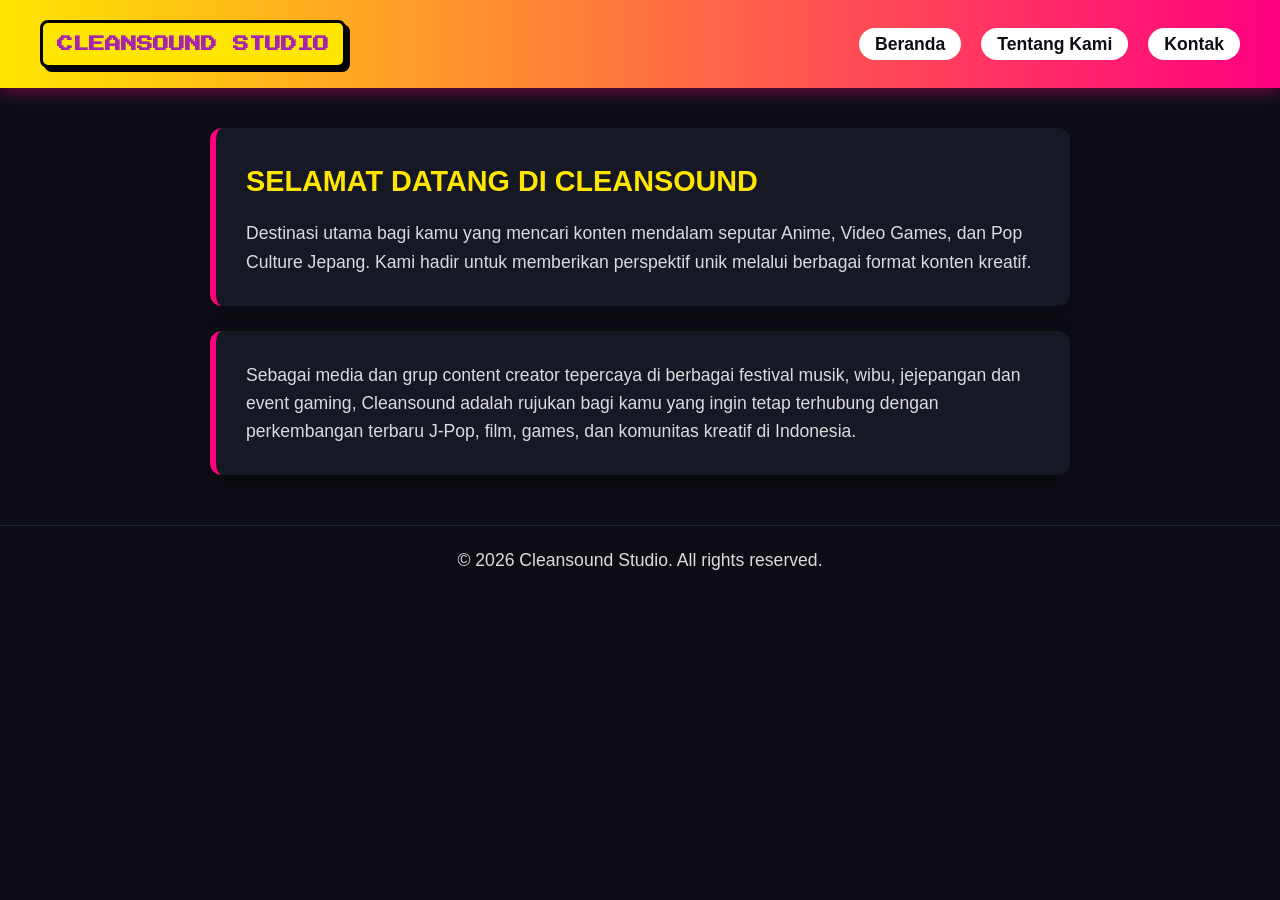
==== index.html @ 7ad92033 "Cleansound Studio profile" ====
<!DOCTYPE html>
<html lang="id">
<head>
    <meta charset="UTF-8">
    <meta name="viewport" content="width=device-width, initial-scale=1.0">
    <title>Beranda - Cleansound Studio</title>
    <link rel="preconnect" href="https://fonts.googleapis.com">
    <link rel="preconnect" href="https://fonts.gstatic.com" crossorigin>
    <link href="https://fonts.googleapis.com/css2?family=Press+Start+2P&display=swap" rel="stylesheet">
    <link rel="stylesheet" href="style.css">
</head>
<body>
    <header>
        <h1>CLEANSOUND STUDIO</h1>
        <nav>
            <ul>
                <li><a href="index.html">Beranda</a></li>
                <li><a href="about.html">Tentang Kami</a></li>
                <li><a href="contact.html">Kontak</a></li>
            </ul>
        </nav>
    </header>

    <main>
        <section class="hero">
            <h2>Selamat Datang di Cleansound</h2>
            <p>Destinasi utama bagi kamu yang mencari konten mendalam seputar Anime, Video Games, dan Pop Culture Jepang. Kami hadir untuk memberikan perspektif unik melalui berbagai format konten kreatif.</p>
        </section>

        <section class="summary">
            <p>Sebagai media dan grup content creator tepercaya di berbagai festival musik, wibu, jejepangan dan event gaming, Cleansound adalah rujukan bagi kamu yang ingin tetap terhubung dengan perkembangan terbaru J-Pop, film, games, dan komunitas kreatif di Indonesia.</p>
        </section>
    </main>

    <footer>
        <p>&copy; 2026 Cleansound Studio. All rights reserved.</p>
    </footer>
</body>
</html>
---- style.css ----
/* Reset Basic */
* {
    margin: 0;
    padding: 0;
    box-sizing: border-box;
}

body {
    background-color: #0d0e15;
    color: #ffffff;
    font-family: 'Segoe UI', Tahoma, Geneva, Verdana, sans-serif;
    line-height: 1.6;
}

/* Header & Navbar */
header {
    background: linear-gradient(90deg, #ffe600, #ff007f);
    padding: 20px 40px;
    display: flex;
    justify-content: space-between;
    align-items: center;
    box-shadow: 0 4px 15px rgba(255, 0, 127, 0.4);
}

/* Judul Gaya Pixel Retro */
header h1 {
    font-family: 'Press Start 2P', monospace;
    color: #a824b0;
    font-size: 1rem;
    text-transform: uppercase;
    background: #ffe600;
    padding: 10px 14px;
    border-radius: 8px;
    border: 3px solid #000000;
    box-shadow: 4px 4px 0px #000000;
    line-height: 1.4;
}

nav ul {
    display: flex;
    list-style: none;
    gap: 20px;
}

nav a {
    color: #0d0e15;
    text-decoration: none;
    font-weight: bold;
    font-size: 1.1rem;
    padding: 6px 16px;
    border-radius: 20px;
    background: #ffffff;
    transition: all 0.3s ease;
}

nav a:hover {
    background: #6b11ff;
    color: #ffe600;
    transform: translateY(-2px);
}

/* Main Content */
main {
    max-width: 900px;
    margin: 40px auto;
    padding: 0 20px;
}

.hero, .summary, .services, .social-links {
    background-color: #161824;
    padding: 30px;
    border-radius: 12px;
    margin-bottom: 25px;
    border-left: 6px solid #ff007f;
    box-shadow: 0 6px 20px rgba(0,0,0,0.3);
}

h2 {
    color: #ffe600;
    font-size: 1.8rem;
    margin-bottom: 15px;
    text-transform: uppercase;
}

p {
    color: #dcdcdc;
    font-size: 1.1rem;
}

/* Cards (Halaman About) */
.card-container {
    display: grid;
    grid-template-columns: repeat(auto-fit, minmax(220px, 1fr));
    gap: 20px;
    margin-top: 20px;
}

.card {
    background-color: #212436;
    padding: 20px;
    border-radius: 10px;
    border: 2px solid #6b11ff;
    transition: transform 0.3s ease, border-color 0.3s ease;
}

.card:hover {
    transform: translateY(-5px);
    border-color: #ffe600;
}

.card h3 {
    color: #ff007f;
    margin-bottom: 10px;
    font-size: 1.3rem;
}

/* Social Links (Halaman Contact) */
.links {
    list-style: none;
    margin-top: 15px;
}

.links li {
    background: #212436;
    margin-bottom: 12px;
    padding: 12px 20px;
    border-radius: 8px;
    font-size: 1.1rem;
    border-left: 4px solid #ffe600;
}

.links a {
    color: #ff007f;
    text-decoration: none;
    font-weight: bold;
    margin-left: 8px;
}

.links a:hover {
    color: #ffe600;
    text-decoration: underline;
}

/* Footer */
footer {
    text-align: center;
    padding: 20px;
    color: #888;
    border-top: 1px solid #212436;
    margin-top: 50px;
}
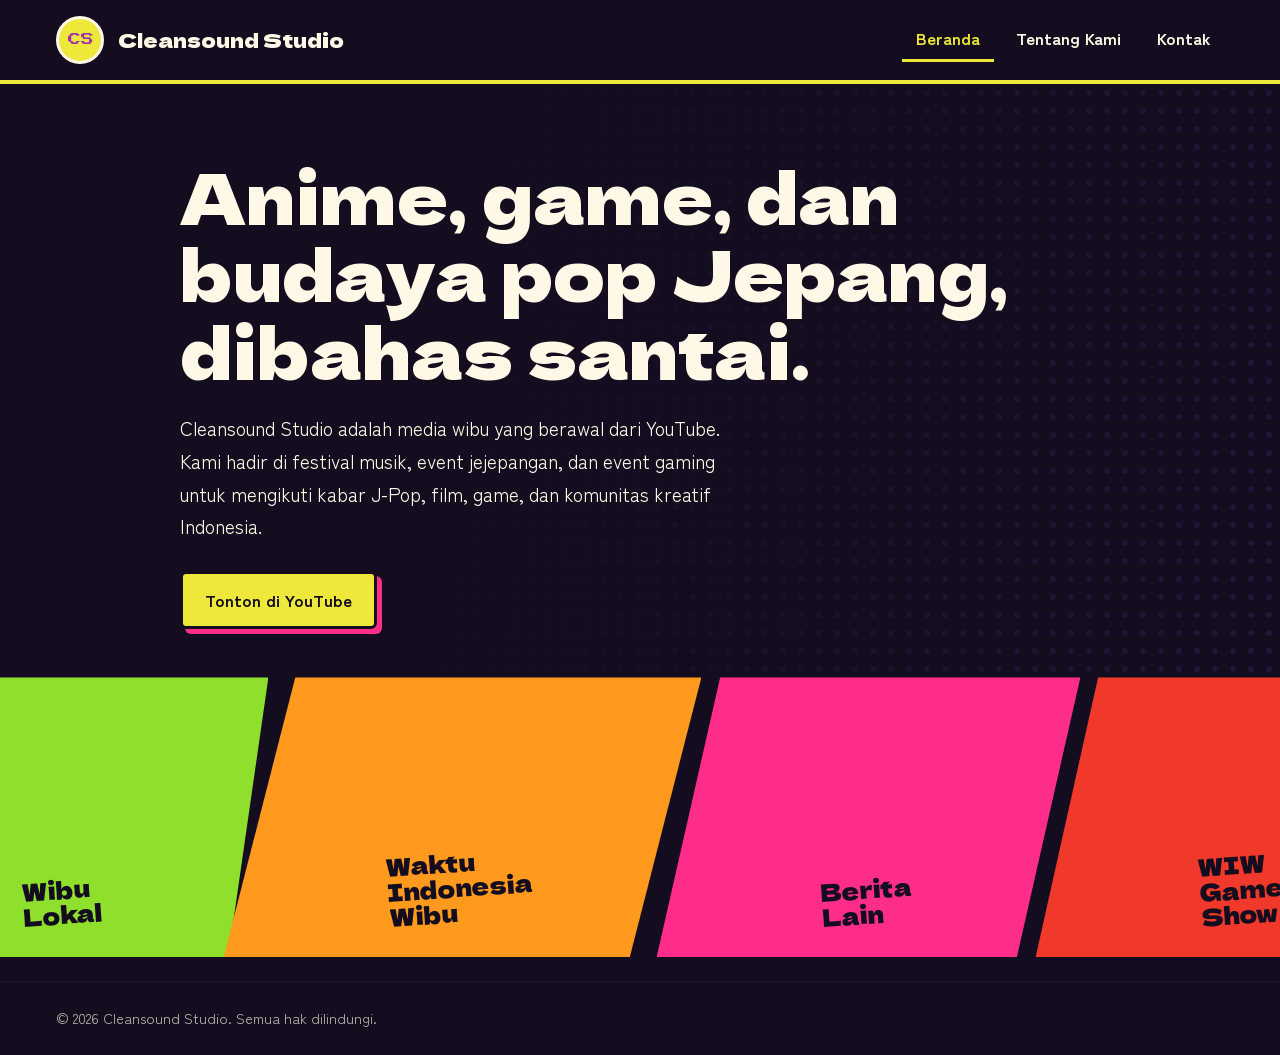
==== commit c87ebf90: "update tampilan" ====
--- a/index.html
+++ b/index.html
@@ -1,39 +1,51 @@
 <!DOCTYPE html>
 <html lang="id">
 <head>
-    <meta charset="UTF-8">
-    <meta name="viewport" content="width=device-width, initial-scale=1.0">
-    <title>Beranda - Cleansound Studio</title>
-    <link rel="preconnect" href="https://fonts.googleapis.com">
-    <link rel="preconnect" href="https://fonts.gstatic.com" crossorigin>
-    <link href="https://fonts.googleapis.com/css2?family=Press+Start+2P&display=swap" rel="stylesheet">
-    <link rel="stylesheet" href="style.css">
+  <meta charset="UTF-8">
+  <meta name="viewport" content="width=device-width, initial-scale=1.0">
+  <title>Beranda - Cleansound Studio</title>
+  <link rel="preconnect" href="https://fonts.googleapis.com">
+  <link rel="preconnect" href="https://fonts.gstatic.com" crossorigin>
+  <link href="https://fonts.googleapis.com/css2?family=Dela+Gothic+One&family=Press+Start+2P&family=Zen+Kaku+Gothic+New:wght@400;700&display=swap" rel="stylesheet">
+  <link rel="stylesheet" href="style.css">
 </head>
 <body>
-    <header>
-        <h1>CLEANSOUND STUDIO</h1>
-        <nav>
-            <ul>
-                <li><a href="index.html">Beranda</a></li>
-                <li><a href="about.html">Tentang Kami</a></li>
-                <li><a href="contact.html">Kontak</a></li>
-            </ul>
-        </nav>
-    </header>
+  <header class="site-header">
+    <a class="brand" href="index.html">
+      <span class="mark" aria-hidden="true">CS</span>
+      <span class="brand-name">Cleansound Studio</span>
+    </a>
+    <nav class="site-nav" aria-label="Navigasi utama">
+      <ul>
+        <li><a href="index.html" aria-current="page">Beranda</a></li>
+        <li><a href="about.html">Tentang Kami</a></li>
+        <li><a href="contact.html">Kontak</a></li>
+      </ul>
+    </nav>
+  </header>
 
-    <main>
-        <section class="hero">
-            <h2>Selamat Datang di Cleansound</h2>
-            <p>Destinasi utama bagi kamu yang mencari konten mendalam seputar Anime, Video Games, dan Pop Culture Jepang. Kami hadir untuk memberikan perspektif unik melalui berbagai format konten kreatif.</p>
-        </section>
+  <main>
+    <section class="hero">
+      <div class="wrap">
+        <h1>Anime, game, dan budaya pop Jepang, dibahas santai.</h1>
+        <p>Cleansound Studio adalah media wibu yang berawal dari YouTube. Kami hadir di festival musik, event jejepangan, dan event gaming untuk mengikuti kabar J-Pop, film, game, dan komunitas kreatif Indonesia.</p>
+        <div class="actions">
+          <a class="btn" href="https://youtube.com/@cleansound" target="_blank" rel="noopener noreferrer">Tonton di YouTube</a>
+        </div>
+      </div>
+    </section>
 
-        <section class="summary">
-            <p>Sebagai media dan grup content creator tepercaya di berbagai festival musik, wibu, jejepangan dan event gaming, Cleansound adalah rujukan bagi kamu yang ingin tetap terhubung dengan perkembangan terbaru J-Pop, film, games, dan komunitas kreatif di Indonesia.</p>
-        </section>
-    </main>
+    <div class="panels" role="list" aria-label="Program Cleansound">
+      <div class="panel p-lime" role="listitem"><span>Wibu Lokal</span></div>
+      <div class="panel p-orange" role="listitem"><span>Waktu Indonesia Wibu</span></div>
+      <div class="panel p-pink" role="listitem"><span>Berita Lain</span></div>
+      <div class="panel p-red" role="listitem"><span>WIW Game Show</span></div>
+      <div class="panel p-yellow" role="listitem"><span>Podcast Beda Dunia</span></div>
+    </div>
+  </main>
 
-    <footer>
-        <p>&copy; 2026 Cleansound Studio. All rights reserved.</p>
-    </footer>
+  <footer class="site-footer">
+    <p>&copy; 2026 Cleansound Studio. Semua hak dilindungi.</p>
+  </footer>
 </body>
-</html>+</html>
--- a/style.css
+++ b/style.css
@@ -1,151 +1,165 @@
-/* Reset Basic */
-* {
-    margin: 0;
-    padding: 0;
-    box-sizing: border-box;
+:root {
+  --ink: #140d1f;
+  --ink-2: #21173a;
+  --paper: #fff8e6;
+  --yellow: #eee83a;
+  --purple: #a02fb0;
+  --pink: #ff2d8a;
+  --orange: #ff9a1f;
+  --red: #f0382b;
+  --lime: #8fe02c;
+  --display: 'Dela Gothic One', 'Arial Black', sans-serif;
+  --body: 'Zen Kaku Gothic New', 'Segoe UI', sans-serif;
 }
 
+*, *::before, *::after { box-sizing: border-box; margin: 0; padding: 0; }
+
+html { scroll-behavior: smooth; }
+
 body {
-    background-color: #0d0e15;
-    color: #ffffff;
-    font-family: 'Segoe UI', Tahoma, Geneva, Verdana, sans-serif;
-    line-height: 1.6;
+  background: var(--ink);
+  color: var(--paper);
+  font-family: var(--body);
+  font-size: 1.05rem;
+  line-height: 1.7;
+  min-height: 100vh;
+  display: flex;
+  flex-direction: column;
 }
 
-/* Header & Navbar */
-header {
-    background: linear-gradient(90deg, #ffe600, #ff007f);
-    padding: 20px 40px;
-    display: flex;
-    justify-content: space-between;
-    align-items: center;
-    box-shadow: 0 4px 15px rgba(255, 0, 127, 0.4);
+a { color: inherit; }
+a:focus-visible { outline: 3px solid var(--yellow); outline-offset: 3px; }
+
+h1, h2, h3 { font-family: var(--display); font-weight: 400; line-height: 1.1; }
+
+/* Header */
+.site-header {
+  display: flex;
+  flex-wrap: wrap;
+  align-items: center;
+  justify-content: space-between;
+  gap: 16px 32px;
+  padding: 16px clamp(20px, 5vw, 56px);
+  border-bottom: 4px solid var(--yellow);
+}
+.brand { display: flex; align-items: center; gap: 14px; text-decoration: none; }
+.mark {
+  width: 48px; height: 48px; border-radius: 50%;
+  background: var(--yellow); color: var(--purple);
+  border: 3px solid var(--paper);
+  display: grid; place-items: center;
+  font-family: 'Press Start 2P', monospace; font-size: .8rem;
+  padding-left: 2px;
+}
+.brand-name { font-family: var(--display); font-size: 1.25rem; }
+
+.site-nav ul { display: flex; gap: 8px; list-style: none; }
+.site-nav a {
+  display: block; padding: 6px 14px; text-decoration: none; font-weight: 700;
+  border-bottom: 3px solid transparent;
+}
+.site-nav a:hover { border-color: var(--pink); }
+.site-nav a[aria-current="page"] { border-color: var(--yellow); color: var(--yellow); }
+
+/* Layout */
+main { flex: 1; }
+.wrap { max-width: 1000px; margin: 0 auto; padding: 0 clamp(20px, 5vw, 40px); }
+.section { padding: 56px 0; }
+p { max-width: 62ch; }
+
+/* Hero */
+.hero { padding: 72px 0 48px; position: relative; overflow: hidden; }
+.hero::before {
+  content: ''; position: absolute; inset: 0; pointer-events: none;
+  background-image: radial-gradient(var(--ink-2) 22%, transparent 24%);
+  background-size: 18px 18px;
+  -webkit-mask-image: linear-gradient(100deg, transparent 35%, #000);
+  mask-image: linear-gradient(100deg, transparent 35%, #000);
+}
+.hero .wrap { position: relative; }
+.hero h1 { font-size: clamp(2.3rem, 6.5vw, 4.4rem); max-width: 14em; margin-bottom: 24px; }
+.hero p { font-size: 1.2rem; margin-bottom: 28px; }
+.actions { display: flex; flex-wrap: wrap; gap: 14px; align-items: center; }
+.stats { font-size: .95rem; opacity: .8; }
+
+.btn {
+  display: inline-block; text-decoration: none; font-weight: 700;
+  background: var(--yellow); color: var(--ink);
+  padding: 12px 22px; border: 3px solid var(--ink); border-radius: 6px;
+  box-shadow: 5px 5px 0 var(--pink);
+  transition: transform .15s, box-shadow .15s;
+}
+.btn:hover { transform: translate(2px, 2px); box-shadow: 3px 3px 0 var(--pink); }
+
+/* Program panels (mirrors the YouTube banner) */
+.panels { display: flex; padding: 0 0 24px; overflow: hidden; }
+.panel {
+  flex: 1 1 0; min-height: 280px;
+  padding: 24px 13% 28px;
+  display: flex; align-items: flex-end;
+  color: var(--ink);
+  margin-left: -3.5%;
+  clip-path: polygon(15% 0, 100% 0, 85% 100%, 0 100%);
+}
+.panel:first-child { margin-left: 0; clip-path: polygon(0 0, 100% 0, 85% 100%, 0 100%); padding-left: 24px; }
+.panel:last-child { clip-path: polygon(15% 0, 100% 0, 100% 100%, 0 100%); padding-right: 24px; }
+.panel span {
+  font-family: var(--display); font-size: clamp(1.05rem, 2vw, 1.5rem);
+  line-height: 1.05; transform: rotate(-4deg); transform-origin: left bottom;
+}
+.p-lime { background: var(--lime); }
+.p-orange { background: var(--orange); }
+.p-pink { background: var(--pink); }
+.p-red { background: var(--red); }
+.p-yellow { background: var(--yellow); }
+
+/* Content blocks */
+.section h2 { font-size: clamp(1.6rem, 3.5vw, 2.4rem); margin-bottom: 20px; }
+.lead { font-size: 1.25rem; }
+
+.formats > div {
+  display: grid; grid-template-columns: 1fr 2fr; gap: 12px 40px;
+  padding: 26px 0 26px 22px; border-left: 8px solid var(--c, var(--yellow));
+  margin-bottom: 18px; background: var(--ink-2);
+}
+.formats h3 { font-size: 1.35rem; }
+.formats > div:nth-child(1) { --c: var(--pink); }
+.formats > div:nth-child(2) { --c: var(--orange); }
+.formats > div:nth-child(3) { --c: var(--lime); }
+.formats > div:nth-child(4) { --c: var(--yellow); }
+
+/* Contact */
+.channels { list-style: none; display: grid; gap: 16px; margin-top: 28px; }
+.channels a {
+  display: flex; flex-wrap: wrap; justify-content: space-between; align-items: baseline; gap: 6px 20px;
+  padding: 22px 26px; text-decoration: none; color: var(--ink);
+  border: 3px solid var(--paper); border-radius: 6px;
+  box-shadow: 6px 6px 0 var(--paper);
+  transition: transform .15s, box-shadow .15s;
+}
+.channels a:hover { transform: translate(3px, 3px); box-shadow: 3px 3px 0 var(--paper); }
+.channels .name { font-family: var(--display); font-size: 1.5rem; }
+.channels .handle { font-weight: 700; }
+.c-yt { background: var(--red); }
+.c-ig { background: var(--pink); }
+.c-tt { background: var(--lime); }
+
+/* Footer */
+.site-footer { padding: 24px clamp(20px, 5vw, 56px); border-top: 1px solid var(--ink-2); font-size: .9rem; opacity: .7; }
+
+@media (max-width: 720px) {
+  .panels { flex-direction: column; padding-bottom: 0; }
+  .panel, .panel:first-child, .panel:last-child {
+    margin: -10px 0 0; min-height: 96px; padding: 26px 24px 22px; align-items: center;
+    clip-path: polygon(0 0, 100% 8%, 100% 100%, 0 92%);
+  }
+  .panel:first-child { margin-top: 0; clip-path: polygon(0 0, 100% 0, 100% 100%, 0 92%); }
+  .panel:last-child { clip-path: polygon(0 8%, 100% 0, 100% 100%, 0 100%); }
+  .panel span { transform: rotate(-2deg); }
+  .formats > div { grid-template-columns: 1fr; padding-right: 16px; }
 }
 
-/* Judul Gaya Pixel Retro */
-header h1 {
-    font-family: 'Press Start 2P', monospace;
-    color: #a824b0;
-    font-size: 1rem;
-    text-transform: uppercase;
-    background: #ffe600;
-    padding: 10px 14px;
-    border-radius: 8px;
-    border: 3px solid #000000;
-    box-shadow: 4px 4px 0px #000000;
-    line-height: 1.4;
+@media (prefers-reduced-motion: reduce) {
+  html { scroll-behavior: auto; }
+  .btn, .channels a { transition: none; }
 }
-
-nav ul {
-    display: flex;
-    list-style: none;
-    gap: 20px;
-}
-
-nav a {
-    color: #0d0e15;
-    text-decoration: none;
-    font-weight: bold;
-    font-size: 1.1rem;
-    padding: 6px 16px;
-    border-radius: 20px;
-    background: #ffffff;
-    transition: all 0.3s ease;
-}
-
-nav a:hover {
-    background: #6b11ff;
-    color: #ffe600;
-    transform: translateY(-2px);
-}
-
-/* Main Content */
-main {
-    max-width: 900px;
-    margin: 40px auto;
-    padding: 0 20px;
-}
-
-.hero, .summary, .services, .social-links {
-    background-color: #161824;
-    padding: 30px;
-    border-radius: 12px;
-    margin-bottom: 25px;
-    border-left: 6px solid #ff007f;
-    box-shadow: 0 6px 20px rgba(0,0,0,0.3);
-}
-
-h2 {
-    color: #ffe600;
-    font-size: 1.8rem;
-    margin-bottom: 15px;
-    text-transform: uppercase;
-}
-
-p {
-    color: #dcdcdc;
-    font-size: 1.1rem;
-}
-
-/* Cards (Halaman About) */
-.card-container {
-    display: grid;
-    grid-template-columns: repeat(auto-fit, minmax(220px, 1fr));
-    gap: 20px;
-    margin-top: 20px;
-}
-
-.card {
-    background-color: #212436;
-    padding: 20px;
-    border-radius: 10px;
-    border: 2px solid #6b11ff;
-    transition: transform 0.3s ease, border-color 0.3s ease;
-}
-
-.card:hover {
-    transform: translateY(-5px);
-    border-color: #ffe600;
-}
-
-.card h3 {
-    color: #ff007f;
-    margin-bottom: 10px;
-    font-size: 1.3rem;
-}
-
-/* Social Links (Halaman Contact) */
-.links {
-    list-style: none;
-    margin-top: 15px;
-}
-
-.links li {
-    background: #212436;
-    margin-bottom: 12px;
-    padding: 12px 20px;
-    border-radius: 8px;
-    font-size: 1.1rem;
-    border-left: 4px solid #ffe600;
-}
-
-.links a {
-    color: #ff007f;
-    text-decoration: none;
-    font-weight: bold;
-    margin-left: 8px;
-}
-
-.links a:hover {
-    color: #ffe600;
-    text-decoration: underline;
-}
-
-/* Footer */
-footer {
-    text-align: center;
-    padding: 20px;
-    color: #888;
-    border-top: 1px solid #212436;
-    margin-top: 50px;
-}
